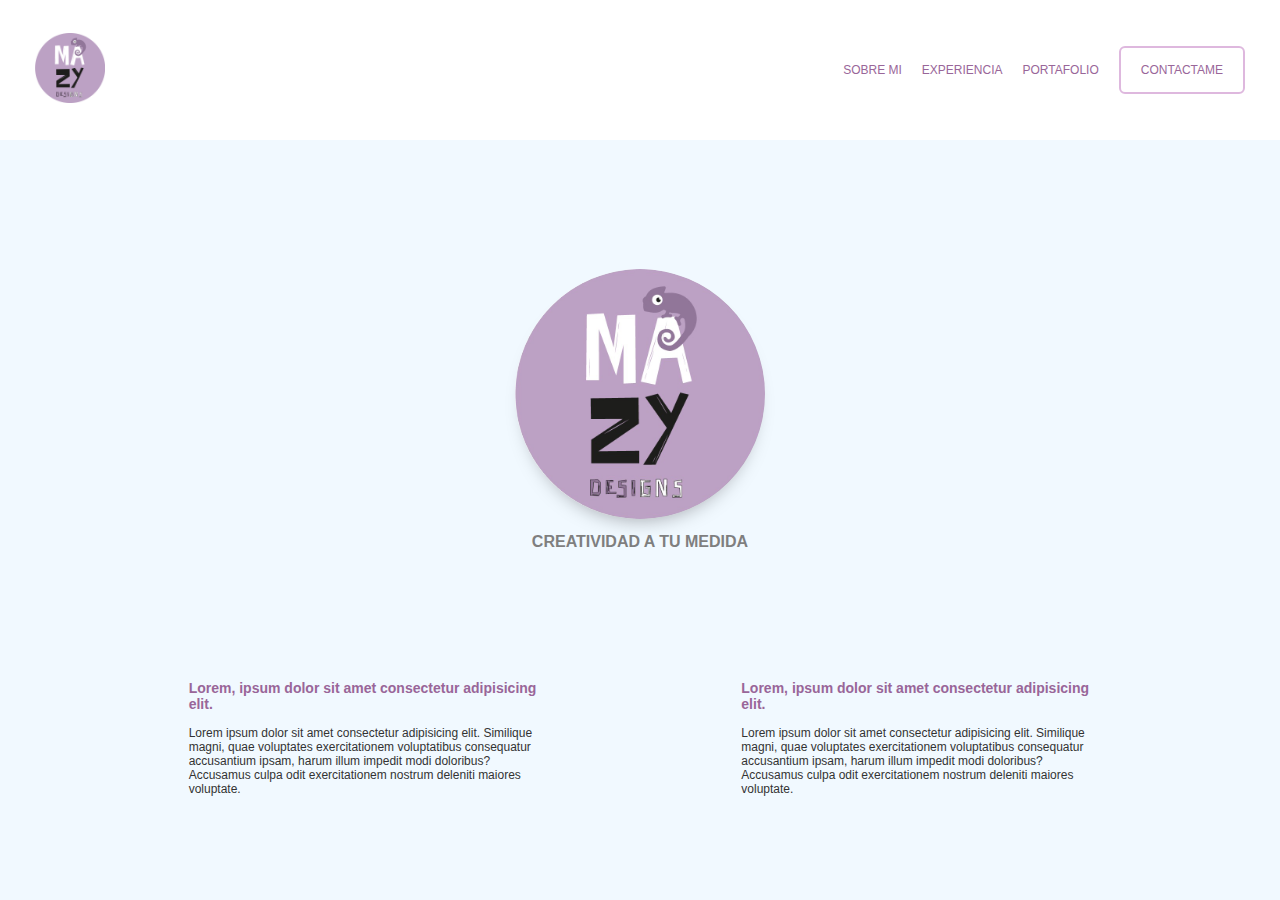
==== index.html @ e322e1e5 "submit" ====
<!DOCTYPE html>
<html lang="es">

<head>
    <meta charset="UTF-8">
    <meta name="viewport" content="width=device-width, initial-scale=1.0">
    <title>Mazy Designs</title>
    <link rel="stylesheet" href="./css/style.css">
</head>

<body>
    <header>
        <nav class="shadow-drop-bottom">
            <div>
                <img src="./img/logo.jpg" alt="Logo">
            </div>

            <div>
                <ul>
                    <li><a href="#">SOBRE MI</a></li>
                    <li><a href="#">EXPERIENCIA</a></li>
                    <li><a href="#">PORTAFOLIO</a></li>
                    <li><a href="https://api.whatsapp.com/send?phone=+573007693419&text=Hola!%20Quiero%20m%C3%A1s%20informaci%C3%B3n"
                            id="contactame">CONTACTAME</a></li>
                </ul>
            </div>
        </nav>
    </header>
    <main>
        <section class="logo-section">
            <img src="./img/logo.jpg" alt="Logo">
            <h1>CREATIVIDAD A TU MEDIDA</h1>
        </section>
        </section>
    </main>
    <footer>
        <section class="descripcion-section">
            <div>
                <h2>Lorem, ipsum dolor sit amet consectetur adipisicing elit.</h2>
                <p>Lorem ipsum dolor sit amet consectetur adipisicing elit. Similique magni, quae voluptates
                    exercitationem
                    voluptatibus consequatur accusantium ipsam, harum illum impedit modi doloribus? Accusamus culpa odit
                    exercitationem nostrum deleniti maiores voluptate.</p>
            </div>
            <div>
                <h2>Lorem, ipsum dolor sit amet consectetur adipisicing elit.</h2>
                <p>Lorem ipsum dolor sit amet consectetur adipisicing elit. Similique magni, quae voluptates
                    exercitationem
                    voluptatibus consequatur accusantium ipsam, harum illum impedit modi doloribus? Accusamus culpa odit
                    exercitationem nostrum deleniti maiores voluptate.</p>
            </div>
    </footer>
</body>

</html>
---- css/style.css ----
:root {
	--color1: #996699;
	--color2: #cc99cc;
	--color3: #deb8de;
	--white: #ffffff;
	--black: #333333;
	--bck: #f1f9ff;
	--sm: 12px;
	--md: 14px;
	--lg: 16px;
}

* {
	margin: 0;
	padding: 0;
	box-sizing: border-box;
	font-family: Arial, Helvetica, sans-serif;
}

nav {
	width: 100%;
	height: 140px;
	display: flex;
	justify-content: space-between;
	align-items: center;
	padding-inline: 35px;
	background-color: var(--white);

	& ul {
		display: flex;
		gap: 20px;
		list-style: none;
		font-size: var(--sm);
		color: var(--black);
	}

	& li {
		& a {
			text-decoration: none;
			color: var(--color1);
		}
	}

	& img {
		width: 70px;
		cursor: pointer;
	}

	& #contactame {
		border: 2px solid var(--color3);
		padding: 15px;
		padding-inline: 20px;
		border-radius: 6px;
	}
}

.shadow-drop-bottom {
	-webkit-animation: shadow-drop-bottom 0.4s
		cubic-bezier(0.25, 0.46, 0.45, 0.94) both;
	animation: shadow-drop-bottom 0.4s cubic-bezier(0.25, 0.46, 0.45, 0.94) both;
}

body {
	background-color: var(--bck);
}

main {
	display: flex;
	justify-content: space-evenly;
	align-items: center;
	flex-direction: column;
	height: 60vh;

	& .logo-section {
		display: flex;
		flex-direction: column;
		align-items: center;

		& img {
			width: 250px;
			border-radius: 50%;
			background-color: var(--color2);
			box-shadow: 0 12px 20px -12px rgba(0, 0, 0, 0.35);
			animation: shadow-drop-bottom 0.4s cubic-bezier(0.25, 0.46, 0.45, 0.94)
				both;
		}

		& h1 {
			color: #7f7f7f;
			font-size: var(--lg);
			margin-top: var(--md);
		}
	}
}

.descripcion-section {
	width: 100%;
	display: flex;
	flex-direction: row;
	align-items: center;
	justify-content: space-evenly;
	gap: var(--md);

	& div {
		display: flex;
		flex-direction: column;
		align-items: center;
		gap: var(--md);
		width: 350px;

		& h2 {
			color: var(--color1);
			font-size: var(--md);
		}

		& p {
			color: var(--black);
			font-size: var(--sm);
		}
	}
}

@-webkit-keyframes shadow-drop-bottom {
	0% {
		-webkit-box-shadow: 0 0 0 0 rgba(0, 0, 0, 0);
		box-shadow: 0 0 0 0 rgba(0, 0, 0, 0);
	}
	100% {
		-webkit-box-shadow: 0 12px 20px -12px rgba(0, 0, 0, 0.35);
		box-shadow: 0 12px 20px -12px rgba(0, 0, 0, 0.35);
	}
}
@keyframes shadow-drop-bottom {
	0% {
		-webkit-box-shadow: 0 0 0 0 rgba(0, 0, 0, 0);
		box-shadow: 0 0 0 0 rgba(0, 0, 0, 0);
	}
	100% {
		-webkit-box-shadow: 0 12px 20px -12px rgba(0, 0, 0, 0.35);
		box-shadow: 0 12px 20px -12px rgba(0, 0, 0, 0.35);
	}
}
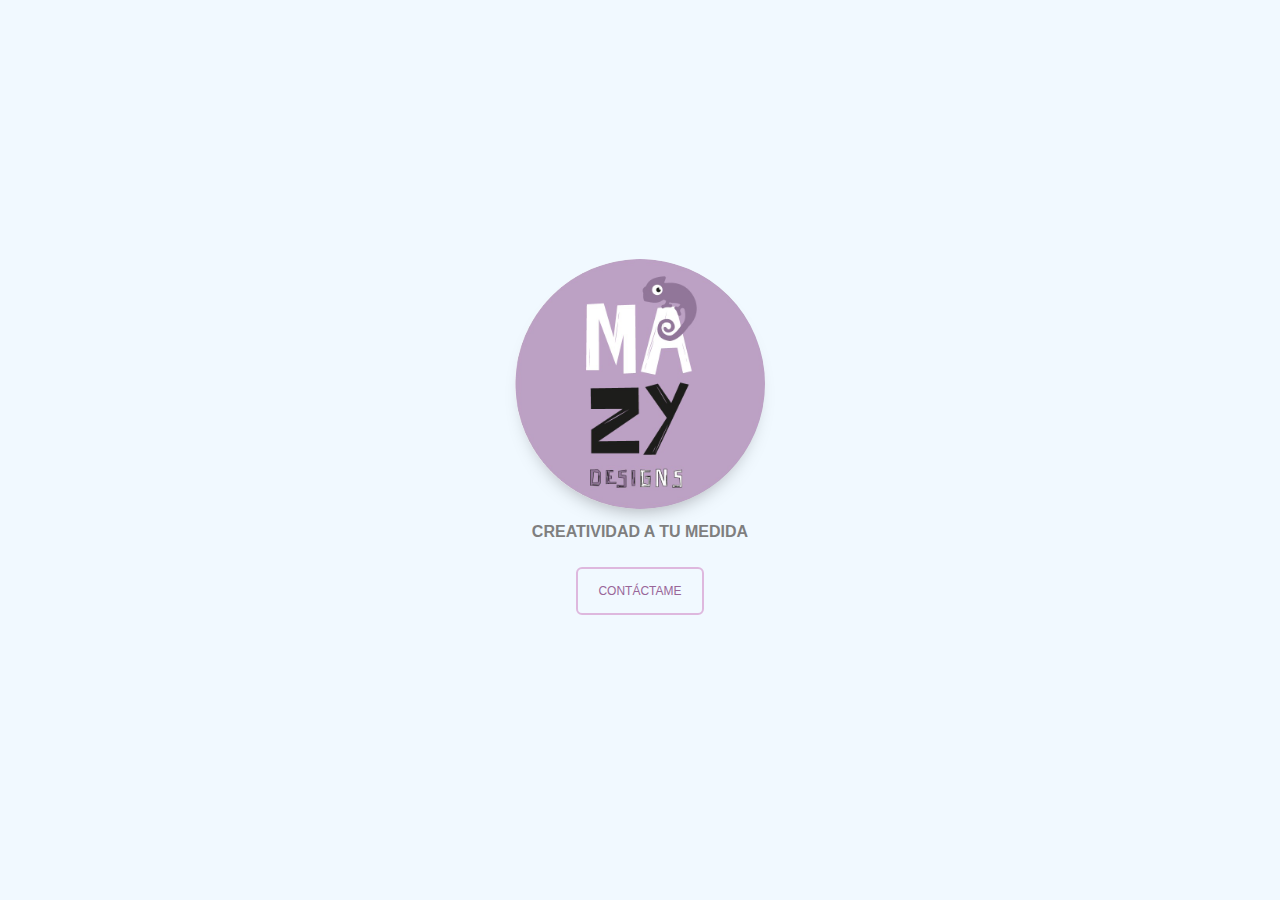
==== commit 349cbce0: "simple" ====
--- a/index.html
+++ b/index.html
@@ -8,47 +8,23 @@
     <link rel="stylesheet" href="./css/style.css">
 </head>
 
-<body>
-    <header>
-        <nav class="shadow-drop-bottom">
-            <div>
+<body oncontextmenu="return false" onselectstart="return  false" onkeydown="return false" ondragstart="return  false">
+    <main>
+        <section class="logo-section">
+            <div class="logo">
                 <img src="./img/logo.jpg" alt="Logo">
+                <h1>CREATIVIDAD A TU MEDIDA</h1>
             </div>
-
-            <div>
+            <div class="boton">
                 <ul>
-                    <li><a href="#">SOBRE MI</a></li>
-                    <li><a href="#">EXPERIENCIA</a></li>
-                    <li><a href="#">PORTAFOLIO</a></li>
                     <li><a href="https://api.whatsapp.com/send?phone=+573007693419&text=Hola!%20Quiero%20m%C3%A1s%20informaci%C3%B3n"
-                            id="contactame">CONTACTAME</a></li>
+                            id="contactame" target="_blank">CONTÁCTAME</a></li>
                 </ul>
             </div>
-        </nav>
-    </header>
-    <main>
-        <section class="logo-section">
-            <img src="./img/logo.jpg" alt="Logo">
-            <h1>CREATIVIDAD A TU MEDIDA</h1>
         </section>
         </section>
     </main>
     <footer>
-        <section class="descripcion-section">
-            <div>
-                <h2>Lorem, ipsum dolor sit amet consectetur adipisicing elit.</h2>
-                <p>Lorem ipsum dolor sit amet consectetur adipisicing elit. Similique magni, quae voluptates
-                    exercitationem
-                    voluptatibus consequatur accusantium ipsam, harum illum impedit modi doloribus? Accusamus culpa odit
-                    exercitationem nostrum deleniti maiores voluptate.</p>
-            </div>
-            <div>
-                <h2>Lorem, ipsum dolor sit amet consectetur adipisicing elit.</h2>
-                <p>Lorem ipsum dolor sit amet consectetur adipisicing elit. Similique magni, quae voluptates
-                    exercitationem
-                    voluptatibus consequatur accusantium ipsam, harum illum impedit modi doloribus? Accusamus culpa odit
-                    exercitationem nostrum deleniti maiores voluptate.</p>
-            </div>
     </footer>
 </body>
 
--- a/css/style.css
+++ b/css/style.css
@@ -17,43 +17,6 @@
 	font-family: Arial, Helvetica, sans-serif;
 }
 
-nav {
-	width: 100%;
-	height: 140px;
-	display: flex;
-	justify-content: space-between;
-	align-items: center;
-	padding-inline: 35px;
-	background-color: var(--white);
-
-	& ul {
-		display: flex;
-		gap: 20px;
-		list-style: none;
-		font-size: var(--sm);
-		color: var(--black);
-	}
-
-	& li {
-		& a {
-			text-decoration: none;
-			color: var(--color1);
-		}
-	}
-
-	& img {
-		width: 70px;
-		cursor: pointer;
-	}
-
-	& #contactame {
-		border: 2px solid var(--color3);
-		padding: 15px;
-		padding-inline: 20px;
-		border-radius: 6px;
-	}
-}
-
 .shadow-drop-bottom {
 	-webkit-animation: shadow-drop-bottom 0.4s
 		cubic-bezier(0.25, 0.46, 0.45, 0.94) both;
@@ -66,18 +29,21 @@
 
 main {
 	display: flex;
-	justify-content: space-evenly;
+	justify-content: center;
 	align-items: center;
 	flex-direction: column;
-	height: 60vh;
 
 	& .logo-section {
+		height: 100vh;
 		display: flex;
 		flex-direction: column;
 		align-items: center;
+		justify-content: center;
+		width: 100%;
 
 		& img {
 			width: 250px;
+			user-select: none;
 			border-radius: 50%;
 			background-color: var(--color2);
 			box-shadow: 0 12px 20px -12px rgba(0, 0, 0, 0.35);
@@ -89,6 +55,28 @@
 			color: #7f7f7f;
 			font-size: var(--lg);
 			margin-top: var(--md);
+		}
+
+		& ul {
+			display: flex;
+			gap: 20px;
+			list-style: none;
+			font-size: var(--sm);
+			color: var(--black);
+		}
+
+		& li {
+			& a {
+				text-decoration: none;
+				color: var(--color1);
+			}
+		}
+
+		& #contactame {
+			border: 2px solid var(--color3);
+			padding: 15px;
+			padding-inline: 20px;
+			border-radius: 6px;
 		}
 	}
 }
@@ -120,6 +108,18 @@
 	}
 }
 
+.logo {
+	display: flex;
+	flex-direction: column;
+	align-items: center;
+}
+
+.boton {
+	height: 100px;
+	display: flex;
+	justify-content: center;
+	align-items: center;
+}
 @-webkit-keyframes shadow-drop-bottom {
 	0% {
 		-webkit-box-shadow: 0 0 0 0 rgba(0, 0, 0, 0);
